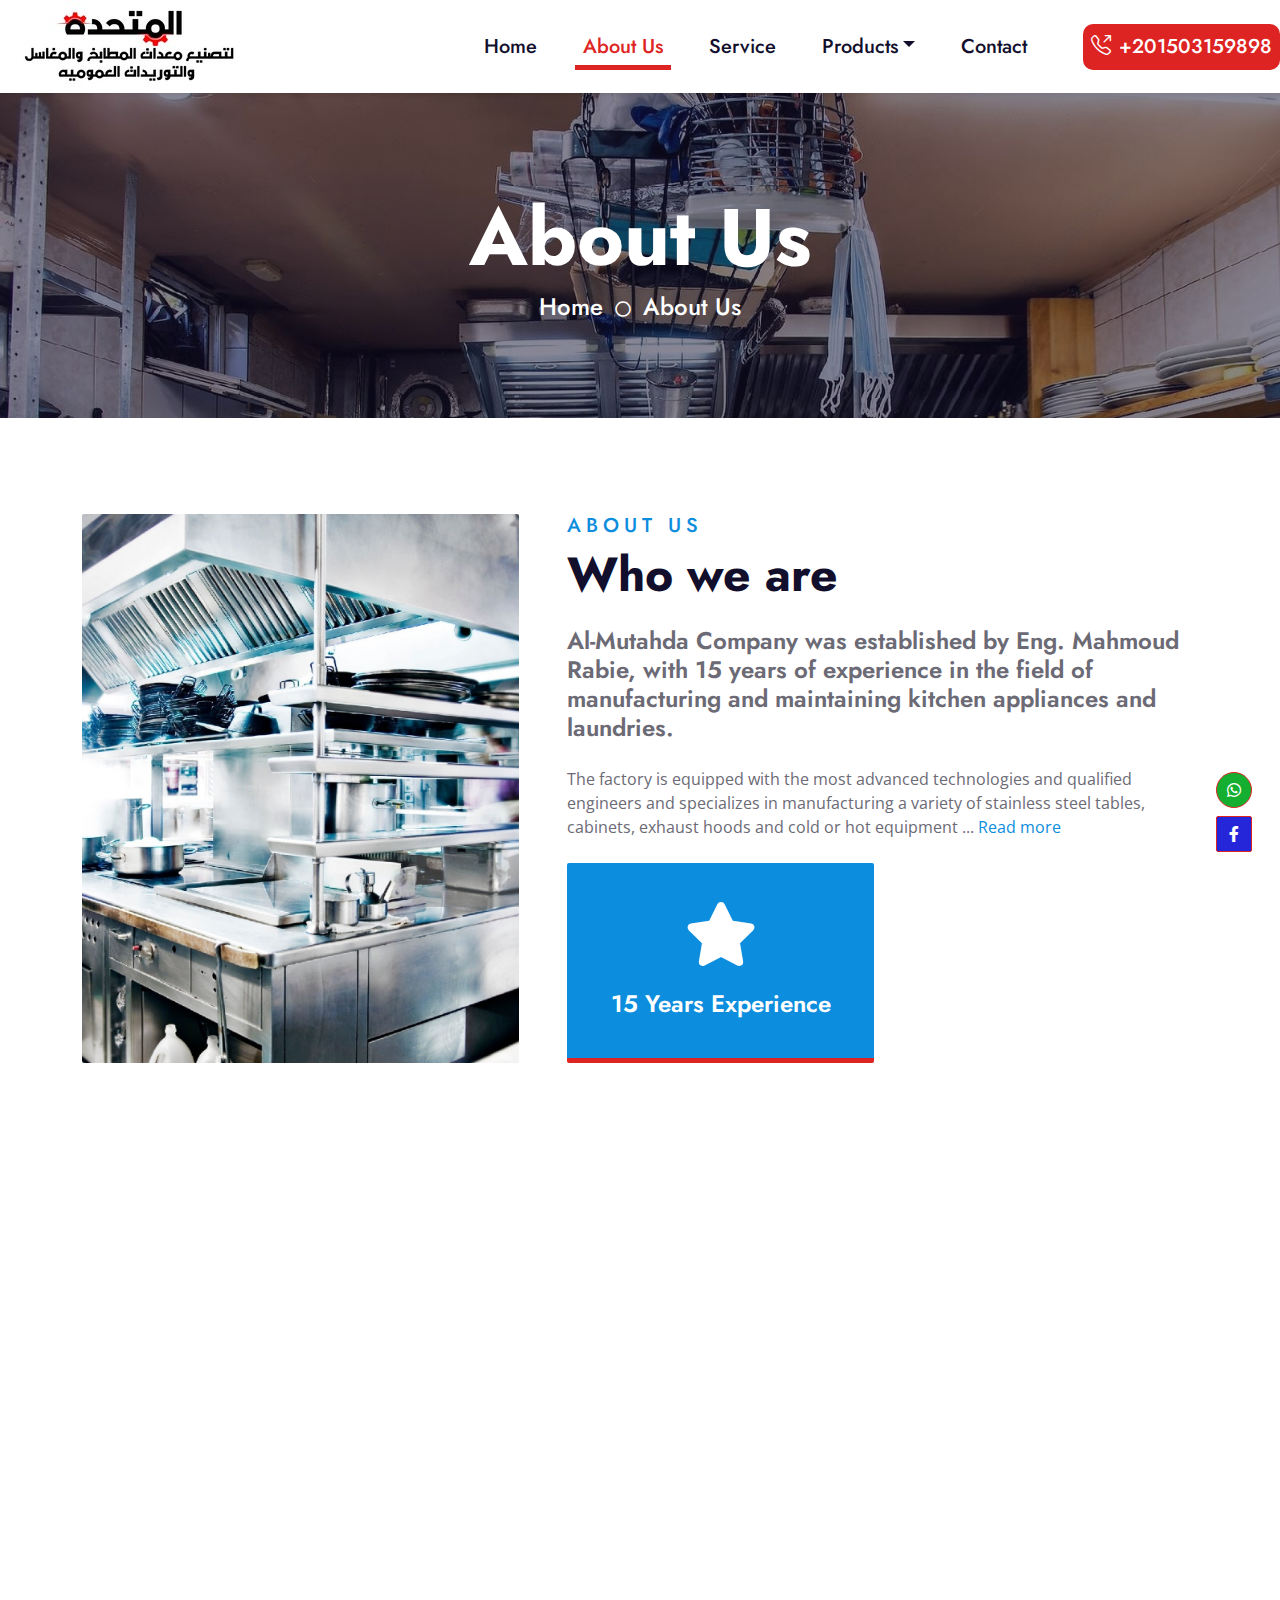
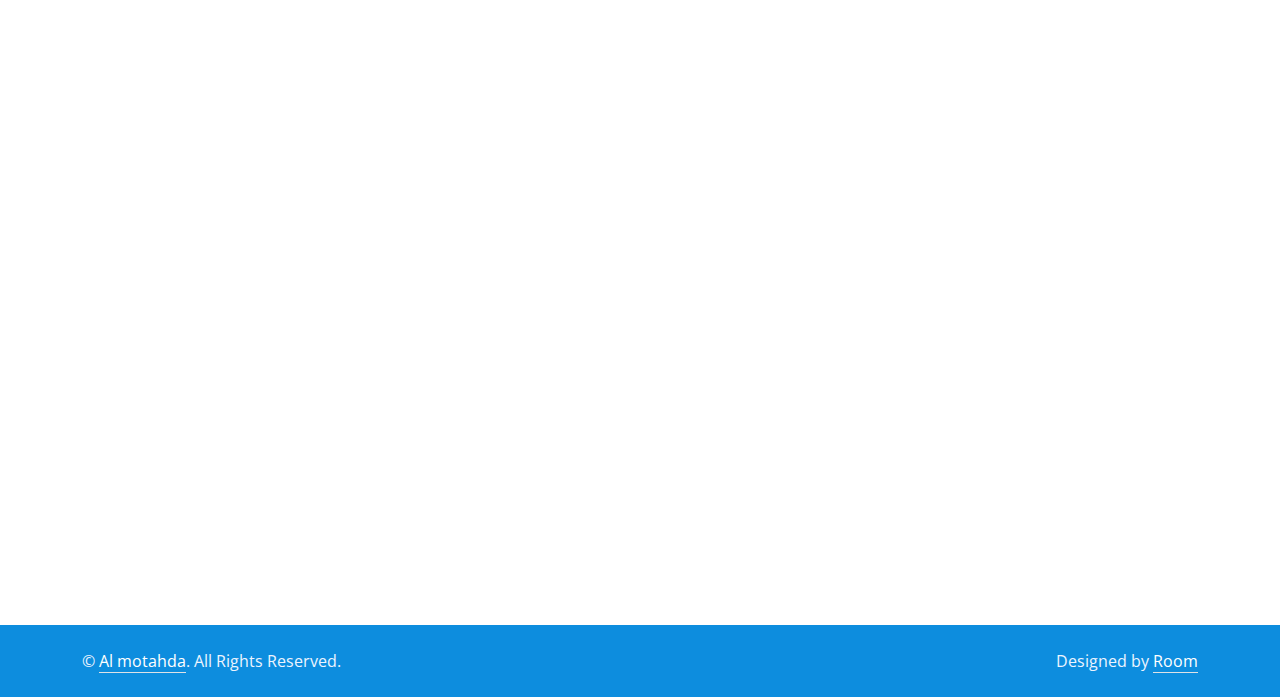
==== About_Us.html @ 20858cf2 "first commit" ====
<!DOCTYPE html>
<html lang="en">

<head>
    <meta charset="utf-8">
    <title>About Us</title>
    <meta content="width=device-width, initial-scale=1.0" name="viewport">
    <meta content="Free HTML Templates" name="keywords">
    <meta content="Free HTML Templates" name="description">

    <!-- Favicon -->
    <link href="img/favicon.ico" rel="icon">

    <!-- Google Web Fonts -->
    <link rel="preconnect" href="https://fonts.gstatic.com">
    <link href="https://fonts.googleapis.com/css2?family=Jost:wght@500;600;700&family=Open+Sans:wght@400;600&display=swap" rel="stylesheet"> 

    <!-- Icon Font Stylesheet -->
    <link href="https://cdnjs.cloudflare.com/ajax/libs/font-awesome/5.10.0/css/all.min.css" rel="stylesheet">
    <link href="https://cdn.jsdelivr.net/npm/bootstrap-icons@1.4.1/font/bootstrap-icons.css" rel="stylesheet">
    <link href="lib/flaticon/font/flaticon.css" rel="stylesheet">

    <!-- Libraries Stylesheet -->
    <link href="lib/owlcarousel/assets/owl.carousel.min.css" rel="stylesheet">
    <link href="lib/animate/animate.min.css" rel="stylesheet">

    <!-- Customized Bootstrap Stylesheet -->
    <link href="css/bootstrap.min.css" rel="stylesheet">

    <!-- Template Stylesheet -->
    <link href="css/style.css" rel="stylesheet">
</head>

<body>
    <!-- Navbar Start -->
    <nav class="navbar navbar-expand-lg bg-white navbar-light shadow-sm py-3 py-lg-0 px-3 px-lg-0">
        <img src="img/971c4b78-7bb0-43eb-bea1-5730bfef.png" alt="">
        <button class="navbar-toggler" type="button" data-bs-toggle="collapse" data-bs-target="#navbarCollapse">
            <span class="navbar-toggler-icon"></span>
        </button>
        <div class="collapse navbar-collapse" id="navbarCollapse">
            <div class="navbar-nav ms-auto py-0">
                <a href="index.html" class="nav-item nav-link">Home</a>
                <a href="About_Us.html" class="nav-item nav-link active">About Us</a>
                <a href="service.html" class="nav-item nav-link">Service</a>
                <div class="nav-item dropdown">
                    <a href="#" class="nav-link dropdown-toggle" data-bs-toggle="dropdown">Products</a>
                    <div class="dropdown-menu m-0">
                        <a href="hot_line.html" class="dropdown-item">Hot Line Equipment</a>
                        <a href="cold_line.html" class="dropdown-item">Cold Line Equipment</a>
                        <a href="nutrel.html" class="dropdown-item">Nuteral Equipment</a>
                    </div>
                </div>
                <a href="contact.html" class="nav-item nav-link">Contact</a>
                <a href="tel:+201503159898" class="nav-item nav-link nav-contact bg-secondary text-white ms-lg-5"
                    style="border-radius: 10px;"><i class="bi bi-telephone-outbound me-2"></i>+201503159898</a>            </div>
        </div>
    </nav>
    <!-- Navbar End -->


    <!-- Hero Start -->
    <div class="container-fluid bg-primary p-5 hero-header mb-5">
        <div class="row py-5">
            <div class="col-12 text-center">
                <h1 class="display-1 text-white animated zoomIn">About Us</h1>
                <a href="" class="h4 text-white">Home</a>
                <i class="far fa-circle text-white px-2"></i>
                <a href="" class="h4 text-white">About Us</a>
            </div>
        </div>
    </div>
    <!-- Hero End -->



    <!-- About Us Start -->
    <div class="container-fluid py-5 wow fadeInUp" data-wow-delay="0.1s">
        <div class="container">
            <div class="row gx-5">
                <div class="col-lg-5 mb-5 mb-lg-0" style="min-height: 500px;">
                    <div class="position-relative h-100">
                        <img class="position-absolute w-100 h-100 rounded wow zoomIn" data-wow-delay="0.3s"
                            src="img/about.jpg" style="object-fit: cover;">
                    </div>
                </div>
                <div class="col-lg-7">
                    <div class="mb-4">
                        <h5 class="text-primary text-uppercase" style="letter-spacing: 5px;">About Us</h5>
                        <h1 class="display-5 mb-0">Who we are</h1>
                    </div>
                    <h4 class="text-body mb-4">Al-Mutahda Company was established by Eng. Mahmoud Rabie, with 15
                        years of experience in the field of manufacturing and maintaining kitchen appliances and
                        laundries.</h4>
                    <p class="mb-4">The factory is equipped with the most advanced technologies and qualified engineers
                        and specializes in manufacturing a variety of stainless steel tables, cabinets, exhaust hoods
                        and cold or hot equipment <span id="dots">...</span><span id="more" style="display: none;">which are absolutely essential in industrial kitchens, hospitals,
                        hotels, restaurants and tourist villages. We also manufacture cooking equipment in a wide range
                        of varieties. We also introduced commercial refrigerators and freezers to the market. After
                        years of practice-gained knowledge from market demand, we have reached maximum professionalism
                        in a very short time. It was due to relentless technical practice, the outstanding importance of
                        each of the required items and of course constant re-research that made us build a high quality
                        and standard product to attend our customers in every field. </span>
                        <span style="color: #0D8DDE; cursor: pointer;" id="myBtn">Read more</span>
                    </p> 
                    <div class="row g-3">
                        <div class="col-sm-6 wow zoomIn" data-wow-delay="0.6s">
                            <div class="bg-primary d-flex flex-column justify-content-center text-center border-bottom border-5 border-secondary rounded p-3"
                                style="height: 200px;">
                                <i class="fa fa-star fa-4x text-white mb-4"></i>
                                <h4 class="text-white mb-0">15 Years Experience</h4>
                            </div>
                        </div>
                    </div>
                </div>
            </div>
        </div>
    </div>
    <!-- About Us End -->


 

    <!-- Team Start -->
    <div class="container-fluid py-5 wow fadeInUp" data-wow-delay="0.1s">
        <div class="container">
            <div class="text-center mx-auto mb-5" style="max-width: 600px;">
                <h5 class="text-primary text-uppercase" style="letter-spacing: 5px;">Team Members</h5>
                <h1 class="display-5 mb-0">Our Professional Team Members</h1>
            </div>
            <div class="row g-5">
                <div class="col-lg-4 wow slideInUp" data-wow-delay="0.3s">
                    <div class="position-relative rounded-top">
                        <img class="img-fluid rounded-top w-100" src="img/team-1.jpg" alt="">
                        <div class="position-absolute bottom-0 end-0 d-flex flex-column bg-white p-1"
                            style="margin-right: -25px;">
                            <a class="btn btn-outline-secondary btn-square m-1" href="#"><i
                                    class="fab fa-twitter fw-normal"></i></a>
                            <a class="btn btn-outline-secondary btn-square m-1" href="#"><i
                                    class="fab fa-facebook-f fw-normal"></i></a>
                            <a class="btn btn-outline-secondary btn-square m-1" href="#"><i
                                    class="fab fa-linkedin-in fw-normal"></i></a>
                            <a class="btn btn-outline-secondary btn-square m-1" href="#"><i
                                    class="fab fa-instagram fw-normal"></i></a>
                        </div>
                    </div>
                    <div class="bg-primary text-center rounded-bottom p-4">
                        <h3 class="text-white">Eng Mahmoud Rabiee</h3>
                        <p class="text-white m-0">CEO</p>
                    </div>
                </div>
                <div class="col-lg-4 wow slideInUp" data-wow-delay="0.6s">
                    <div class="position-relative rounded-top">
                        <img class="img-fluid rounded-top w-100" src="img/team-2.jpg" alt="">
                        <div class="position-absolute bottom-0 end-0 d-flex flex-column bg-white p-1"
                            style="margin-right: -25px;">
                            <a class="btn btn-outline-secondary btn-square m-1" href="#"><i
                                    class="fab fa-twitter fw-normal"></i></a>
                            <a class="btn btn-outline-secondary btn-square m-1" href="#"><i
                                    class="fab fa-facebook-f fw-normal"></i></a>
                            <a class="btn btn-outline-secondary btn-square m-1" href="#"><i
                                    class="fab fa-linkedin-in fw-normal"></i></a>
                            <a class="btn btn-outline-secondary btn-square m-1" href="#"><i
                                    class="fab fa-instagram fw-normal"></i></a>
                        </div>
                    </div>
                    <div class="bg-primary text-center rounded-bottom p-4">
                        <h3 class="text-white">Ahmed Shaheen</h3>
                        <p class="text-white m-0">Data Analyst</p>
                    </div>
                </div>
                <div class="col-lg-4 wow slideInUp" data-wow-delay="0.9s">
                    <div class="position-relative rounded-top">
                        <img class="img-fluid rounded-top w-100" src="img/team-3.jpg" alt="">
                        <div class="position-absolute bottom-0 end-0 d-flex flex-column bg-white p-1"
                            style="margin-right: -25px;">
                            <a class="btn btn-outline-secondary btn-square m-1" href="#"><i
                                    class="fab fa-twitter fw-normal"></i></a>
                            <a class="btn btn-outline-secondary btn-square m-1" href="#"><i
                                    class="fab fa-facebook-f fw-normal"></i></a>
                            <a class="btn btn-outline-secondary btn-square m-1" href="#"><i
                                    class="fab fa-linkedin-in fw-normal"></i></a>
                            <a class="btn btn-outline-secondary btn-square m-1" href="#"><i
                                    class="fab fa-instagram fw-normal"></i></a>
                        </div>
                    </div>
                    <div class="bg-primary text-center rounded-bottom p-4">
                        <h3 class="text-white">ِAbdullah Ead</h3>
                        <p class="text-white m-0">Purchasing Manager</p>
                    </div>
                </div>
            </div>
        </div>
    </div>
    <!-- Team End -->


 

    <!-- Footer Start -->
     <div class="container-fluid bg-dark text-light mt-5 py-5 wow fadeInUp" data-wow-delay="0.1s">
        <div class="container pt-5">
            <div class="row g-5">
                <div class="col-lg-3 col-md-6">
                    <h3 class="text-white mb-4">Quick Links</h3>
                    <div class="d-flex flex-column justify-content-start">
                        <a class="text-light mb-2" href="/index.html"><i class="bi bi-arrow-right text-primary me-2"></i>Home</a>
                        <a class="text-light mb-2" href="/About_Us.html"><i class="bi bi-arrow-right text-primary me-2"></i>About Us</a>
                        <a class="text-light mb-2" href="/service.html"><i class="bi bi-arrow-right text-primary me-2"></i>Our
                            Services</a>
                         
                        <a class="text-light" href="/contact.html"><i class="bi bi-arrow-right text-primary me-2"></i>Contact Us</a>
                    </div>
                </div>
                <div class="col-lg-1 col-md-6">
                </div>
                <div class="col-lg-5 col-md-6">
                    <h3 class="text-white mb-4">Get In Touch</h3>
                    <p class="mb-2"><i class="bi bi-geo-alt text-primary me-2"></i>Birty cairo</p>
                    <p class="mb-2"><i class="bi bi-envelope-open text-primary me-2"></i>mahmoudrabiea2020@gmail.com</p>
                    <p class="mb-0"><i class="bi bi-telephone text-primary me-2"></i>+0150 315 9898</p>
                </div>
                <div class="col-lg-3 col-md-6">
                    <h3 class="text-white mb-4">Follow Us</h3>
                    <div class="d-flex">
                        <a class="btn btn-lg btn-primary btn-lg-square rounded me-2" href="https://wa.me/201503159898"><i
                                class="fab fa-whatsapp fw-normal"></i></a>
                        <a class="btn btn-lg btn-primary btn-lg-square rounded me-2" href="https://www.facebook.com/profile.php?id=100083071733934"><i
                                class="fab fa-facebook-f fw-normal"></i></a> 
                    </div>
                </div>
               
            </div>
        </div>
    </div>
    <div class="container-fluid bg-primary text-light py-4">
        <div class="container">
            <div class="row g-5">
                <div class="col-md-6 text-center text-md-start">
                    <p class="mb-md-0">&copy; <a class="text-white border-bottom" href="#">Al motahda</a>. All
                        Rights Reserved.</p>
                </div>
                <div class="col-md-6 text-center text-md-end">
                    <p class="mb-0">Designed by <a class="text-white border-bottom" href="https://www.linkedin.com/in/solieman-snossy/">Room</a></p>
                </div>
            </div>
        </div>
    </div>
    <!-- Footer End -->


    <!-- Back to Top -->
    <div class="position-fixed bottom-0 end-0 d-flex flex-column p-1"
    style="margin-right: 20px; margin-bottom: 40px; z-index: 1;;">
    <a class="btn btn-outline-secondary btn-square m-1" href="https://wa.me/201503159898" style="background-color: #14af30; border-radius: 50%;"><i
            class="fab fa-whatsapp fw-normal" style="color: #ffffff;"></i></a>
    <a class="btn btn-outline-secondary btn-square m-1" href="https://www.facebook.com/profile.php?id=100083071733934" style="background-color: rgb(37, 37, 217);"><i
            class="fab fa-facebook-f fw-normal" style="color: #ffffff;"></i></a>
    </div>


    <!-- JavaScript Libraries -->
    <script src="https://code.jquery.com/jquery-3.4.1.min.js"></script>
    <script src="https://cdn.jsdelivr.net/npm/bootstrap@5.0.0/dist/js/bootstrap.bundle.min.js"></script>
    <script src="lib/wow/wow.min.js"></script>
    <script src="lib/easing/easing.min.js"></script>
    <script src="lib/waypoints/waypoints.min.js"></script>
    <script src="lib/owlcarousel/owl.carousel.min.js"></script>

    <!-- Template Javascript -->
    <script src="js/main.js"></script>
</body>

</html>
---- lib/flaticon/font/flaticon.css ----
@font-face {
    font-family: "flaticon";
    src: url("./flaticon.ttf?7ecca773380623aac2649a7edcc0a3f2") format("truetype"),
url("./flaticon.woff?7ecca773380623aac2649a7edcc0a3f2") format("woff"),
url("./flaticon.woff2?7ecca773380623aac2649a7edcc0a3f2") format("woff2"),
url("./flaticon.eot?7ecca773380623aac2649a7edcc0a3f2#iefix") format("embedded-opentype"),
url("./flaticon.svg?7ecca773380623aac2649a7edcc0a3f2#flaticon") format("svg");
}

i[class^="flaticon-"]:before, i[class*=" flaticon-"]:before {
    font-family: flaticon !important;
    font-style: normal;
    font-weight: normal !important;
    font-variant: normal;
    text-transform: none;
    line-height: 1;
    -webkit-font-smoothing: antialiased;
    -moz-osx-font-smoothing: grayscale;
}

.flaticon-security-system:before {
    content: "\f101";
}
.flaticon-cctv:before {
    content: "\f102";
}
.flaticon-socket:before {
    content: "\f103";
}
.flaticon-setup:before {
    content: "\f104";
}
.flaticon-surveillance:before {
    content: "\f105";
}
.flaticon-recorder:before {
    content: "\f106";
}
.flaticon-wireless:before {
    content: "\f107";
}
.flaticon-ip-camera:before {
    content: "\f108";
}
.flaticon-double:before {
    content: "\f109";
}
.flaticon-camera:before {
    content: "\f10a";
}
---- css/style.css ----
/********** Template CSS **********/
:root {
    --primary: #de2323;
    --secondary: #6b232a;
    --light: #ECF4FF;
    --dark: #120F2D;
}

[class^=flaticon-]:before,
[class*=" flaticon-"]:before,
[class^=flaticon-]:after,
[class*=" flaticon-"]:after {
    font-size: inherit;
    margin-left: 0;
}

h1,
h2,
.font-weight-bold {
    font-weight: 700 !important;
}

h3,
h4,
.font-weight-semi-bold {
    font-weight: 600 !important;
}

h5,
h6,
.font-weight-medium {
    font-weight: 500 !important;
}

.btn {
    font-family: 'Jost', sans-serif;
    font-weight: 600;
    transition: .5s;
}

.btn-primary,
.btn-secondary,
.btn-primary:hover,
.btn-secondary:hover {
    color: #FFFFFF;
}

.btn-primary:hover {
    background: var(--secondary);
    border-color: var(--secondary);
}

.btn-secondary:hover {
    background: var(--primary);
    border-color: var(--primary);
}

.btn-square {
    width: 36px;
    height: 36px;
}

.btn-sm-square {
    width: 28px;
    height: 28px;
}

.btn-lg-square {
    width: 46px;
    height: 46px;
}

.btn-square,
.btn-sm-square,
.btn-lg-square {
    padding-left: 0;
    padding-right: 0;
    text-align: center;
}

.back-to-top {
    position: fixed;
    display: none;
    right: 45px;
    bottom: 45px;
    z-index: 99;
}

.navbar-light .navbar-nav .nav-link {
    font-family: 'Jost', sans-serif;
    position: relative;
    margin-left: 30px; 
    font-size: 20px;
    font-weight: 500;
    color: var(--dark);
    outline: none;
    transition: .5s;
}
 

.navbar-light .navbar-nav .nav-link:hover,
.navbar-light .navbar-nav .nav-link.active {
    color: var(--primary);
}

@media (min-width: 992px) {
    .navbar-light .navbar-nav .nav-link::before {
        position: absolute;
        content: "";
        width: 0;
        height: 5px;
        bottom: 0;
        left: 50%;
        background: var(--primary);
        transition: .5s;
    }

    .navbar-light .navbar-nav .nav-link:hover::before,
    .navbar-light .navbar-nav .nav-link.active::before {
        width: 100%;
        left: 0;
    }

    .navbar-light .navbar-nav .nav-link.nav-contact::before {
        display: none;
    }
}

@media (max-width: 991.98px) {
    .navbar-light .navbar-nav .nav-link  {
        margin-left: 0;
        padding: 10px 0;
    }
}

.carousel-caption {
    top: 0;
    left: 0;
    right: 0;
    bottom: 0;
    background: rgba(18, 15, 45, .5);
    z-index: 1;
}

@media (max-width: 576px) {
    .carousel-caption h5 {
        font-size: 14px;
        font-weight: 500 !important;
    }

    .carousel-caption h1 {
        font-size: 30px;
        font-weight: 600 !important;
    }
}

.carousel-control-prev,
.carousel-control-next {
    width: 10%;
}

.carousel-control-prev-icon,
.carousel-control-next-icon {
    width: 3rem;
    height: 3rem;
}

.carousel-indicators {
    align-items: flex-end;
}

.carousel-indicators [data-bs-target] {
    width: 5px;
    height: 25px;
}

.carousel-indicators .active {
    height: 45px;
}

.hero-header {
    background: linear-gradient(rgba(18, 15, 45, .5), rgba(18, 15, 45, .5)), url(../img/carousel-1.jpg) top right no-repeat;
    background-size: cover;
}

.service-item div {
    z-index: 1;
    text-align: center;
}
.service-item div img {
    z-index: 1;
    width: 80%;
    height: 250px;
}

/* .service-item div::after {
    position: absolute;
    content: "";
    width: 0;
    height: 100%;
    top: 0;
    left: 0;
    border-radius: 2px 2px 0 0;
    transition: .5s;
    z-index: -1;
}

.service-item div:hover::after {
    width: 100%;
    background: var(--primary);
} */

.service-item * {
    transition: .5s;
}

/* .service-item:hover * {
    color: var(--light) !important;
} */

.bg-offer {
    background: linear-gradient(rgba(18, 15, 45, .5), rgba(18, 15, 45, .5)), url(../img/carousel-2.jpg) top right no-repeat;
    background-size: cover;
}

.testimonial-carousel .owl-dots {
    height: 45px;
    margin-top: 5px;
    display: flex;
    align-items: flex-end;
    justify-content: center;
}

.testimonial-carousel .owl-dot {
    position: relative;
    display: inline-block;
    margin: 0 5px;
    width: 5px;
    height: 25px;
    background: #DDDDDD;
    transition: .5s;
}

.testimonial-carousel .owl-dot.active {
    height: 45px;
    background: var(--primary);
}

.testimonial-carousel .owl-item .testimonial-text,
.testimonial-carousel .owl-item .testimonial-text * {
    transition: .5s;
}

.testimonial-carousel .owl-item.center .testimonial-text {
    background: var(--primary) !important;
}

.testimonial-carousel .owl-item.center .testimonial-text * {
    color: #FFFFFF !important;
}

.blog-date {
    position: absolute;
    width: 90px;
    height: 65px;
    top: 75px;
    left: -25px;
    display: flex;
    align-items: center;
    justify-content: center;
    flex-direction: column;
    background: var(--secondary);
}

.blog-date::after {
    position: absolute;
    content: "";
    width: 0;
    height: 0;
    top: -25px;
    left: 0;
    border: 13px solid;
    border-color: transparent #D34351 #D34351 transparent;
    z-index: -1;
}
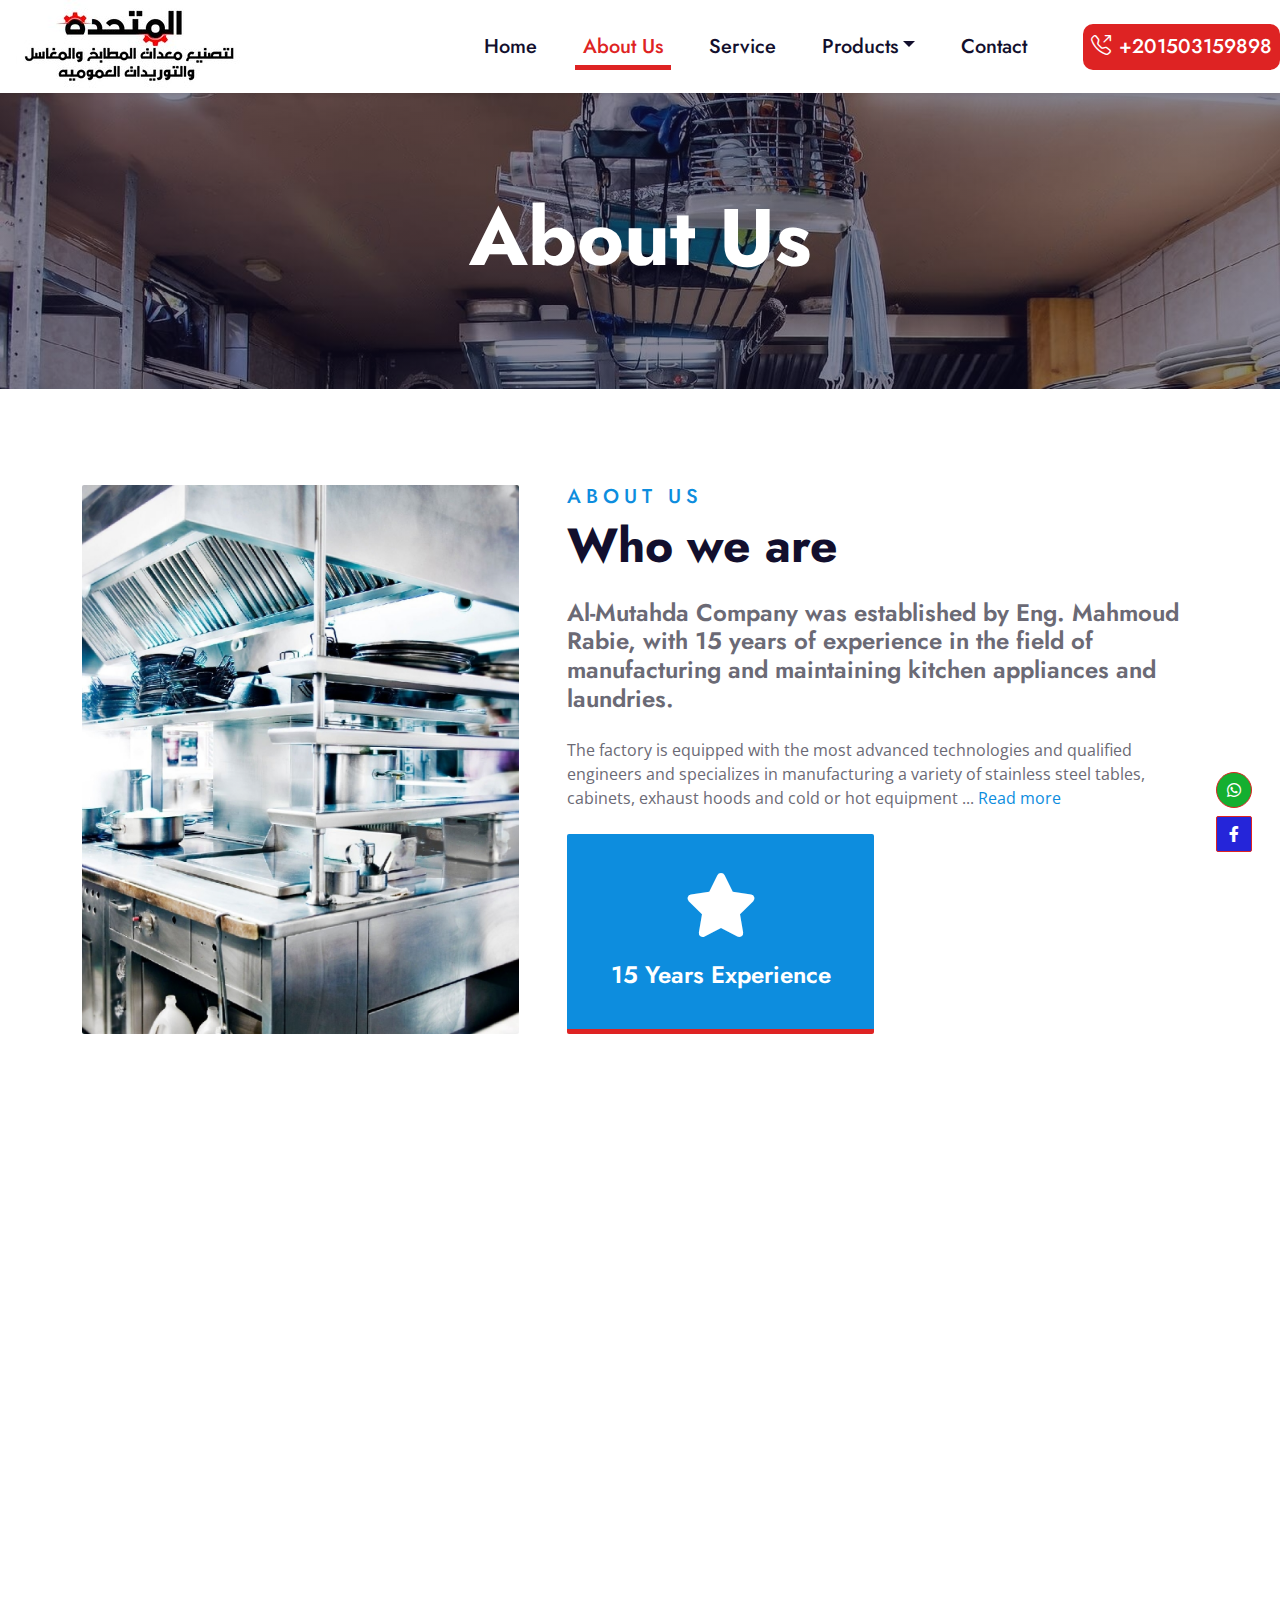
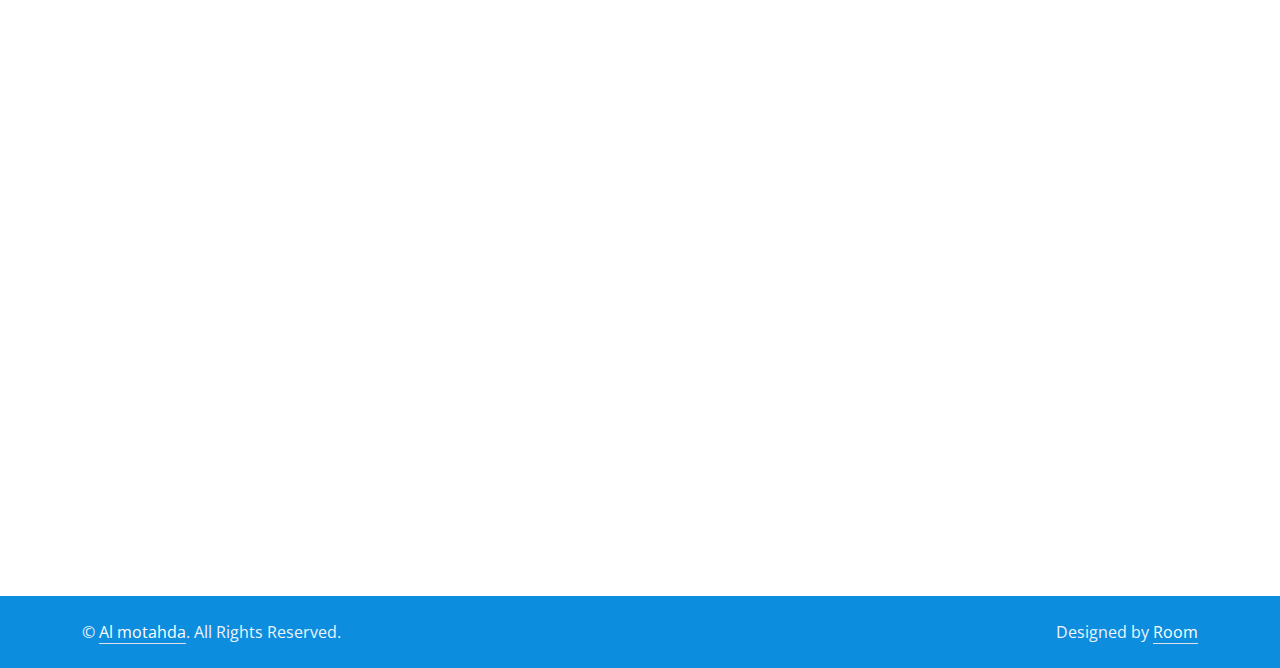
==== commit 819bfa91: "ver 3" ====
--- a/About_Us.html
+++ b/About_Us.html
@@ -49,6 +49,9 @@
                         <a href="hot_line.html" class="dropdown-item">Hot Line Equipment</a>
                         <a href="cold_line.html" class="dropdown-item">Cold Line Equipment</a>
                         <a href="nutrel.html" class="dropdown-item">Nuteral Equipment</a>
+                        <a href="hotel_laundry.html" class="dropdown-item">Hotel Laundry Equipment</a>
+                        <a href="mixer.html" class="dropdown-item">Mixer Equipment</a>
+                        <a href="hood_line.html" class="dropdown-item">Hood Products</a>
                     </div>
                 </div>
                 <a href="contact.html" class="nav-item nav-link">Contact</a>
@@ -64,9 +67,6 @@
         <div class="row py-5">
             <div class="col-12 text-center">
                 <h1 class="display-1 text-white animated zoomIn">About Us</h1>
-                <a href="" class="h4 text-white">Home</a>
-                <i class="far fa-circle text-white px-2"></i>
-                <a href="" class="h4 text-white">About Us</a>
             </div>
         </div>
     </div>
@@ -128,21 +128,16 @@
                 <h5 class="text-primary text-uppercase" style="letter-spacing: 5px;">Team Members</h5>
                 <h1 class="display-5 mb-0">Our Professional Team Members</h1>
             </div>
-            <div class="row g-5">
+            <div class="row g-5" style="justify-content: center;">
                 <div class="col-lg-4 wow slideInUp" data-wow-delay="0.3s">
                     <div class="position-relative rounded-top">
-                        <img class="img-fluid rounded-top w-100" src="img/team-1.jpg" alt="">
+                        <img class="img-fluid rounded-top  w-100" src="img/eng mahmoud 2.jpg" alt="">
                         <div class="position-absolute bottom-0 end-0 d-flex flex-column bg-white p-1"
-                            style="margin-right: -25px;">
-                            <a class="btn btn-outline-secondary btn-square m-1" href="#"><i
-                                    class="fab fa-twitter fw-normal"></i></a>
-                            <a class="btn btn-outline-secondary btn-square m-1" href="#"><i
-                                    class="fab fa-facebook-f fw-normal"></i></a>
-                            <a class="btn btn-outline-secondary btn-square m-1" href="#"><i
-                                    class="fab fa-linkedin-in fw-normal"></i></a>
-                            <a class="btn btn-outline-secondary btn-square m-1" href="#"><i
-                                    class="fab fa-instagram fw-normal"></i></a>
-                        </div>
+                        style="margin-right: -25px;">
+                        <a class="btn btn-outline-secondary btn-square m-1" href="https://www.facebook.com/profile.php?id=100007470755887"><i
+                                class="fab fa-facebook-f fw-normal"></i></a>
+
+                    </div>
                     </div>
                     <div class="bg-primary text-center rounded-bottom p-4">
                         <h3 class="text-white">Eng Mahmoud Rabiee</h3>
@@ -153,42 +148,19 @@
                     <div class="position-relative rounded-top">
                         <img class="img-fluid rounded-top w-100" src="img/team-2.jpg" alt="">
                         <div class="position-absolute bottom-0 end-0 d-flex flex-column bg-white p-1"
-                            style="margin-right: -25px;">
-                            <a class="btn btn-outline-secondary btn-square m-1" href="#"><i
-                                    class="fab fa-twitter fw-normal"></i></a>
-                            <a class="btn btn-outline-secondary btn-square m-1" href="#"><i
-                                    class="fab fa-facebook-f fw-normal"></i></a>
-                            <a class="btn btn-outline-secondary btn-square m-1" href="#"><i
-                                    class="fab fa-linkedin-in fw-normal"></i></a>
-                            <a class="btn btn-outline-secondary btn-square m-1" href="#"><i
-                                    class="fab fa-instagram fw-normal"></i></a>
-                        </div>
+                        style="margin-right: -25px;">
+                        <a class="btn btn-outline-secondary btn-square m-1" href="https://www.facebook.com/ahmed.shaheeen.96/"><i
+                                class="fab fa-facebook-f fw-normal"></i></a>
+                        <a class="btn btn-outline-secondary btn-square m-1" href="https://www.linkedin.com/in/ahmed-shaheen-9214b9191/"><i
+                                class="fab fa-linkedin-in fw-normal"></i></a>
+                    </div>
                     </div>
                     <div class="bg-primary text-center rounded-bottom p-4">
                         <h3 class="text-white">Ahmed Shaheen</h3>
                         <p class="text-white m-0">Data Analyst</p>
                     </div>
                 </div>
-                <div class="col-lg-4 wow slideInUp" data-wow-delay="0.9s">
-                    <div class="position-relative rounded-top">
-                        <img class="img-fluid rounded-top w-100" src="img/team-3.jpg" alt="">
-                        <div class="position-absolute bottom-0 end-0 d-flex flex-column bg-white p-1"
-                            style="margin-right: -25px;">
-                            <a class="btn btn-outline-secondary btn-square m-1" href="#"><i
-                                    class="fab fa-twitter fw-normal"></i></a>
-                            <a class="btn btn-outline-secondary btn-square m-1" href="#"><i
-                                    class="fab fa-facebook-f fw-normal"></i></a>
-                            <a class="btn btn-outline-secondary btn-square m-1" href="#"><i
-                                    class="fab fa-linkedin-in fw-normal"></i></a>
-                            <a class="btn btn-outline-secondary btn-square m-1" href="#"><i
-                                    class="fab fa-instagram fw-normal"></i></a>
-                        </div>
-                    </div>
-                    <div class="bg-primary text-center rounded-bottom p-4">
-                        <h3 class="text-white">ِAbdullah Ead</h3>
-                        <p class="text-white m-0">Purchasing Manager</p>
-                    </div>
-                </div>
+
             </div>
         </div>
     </div>
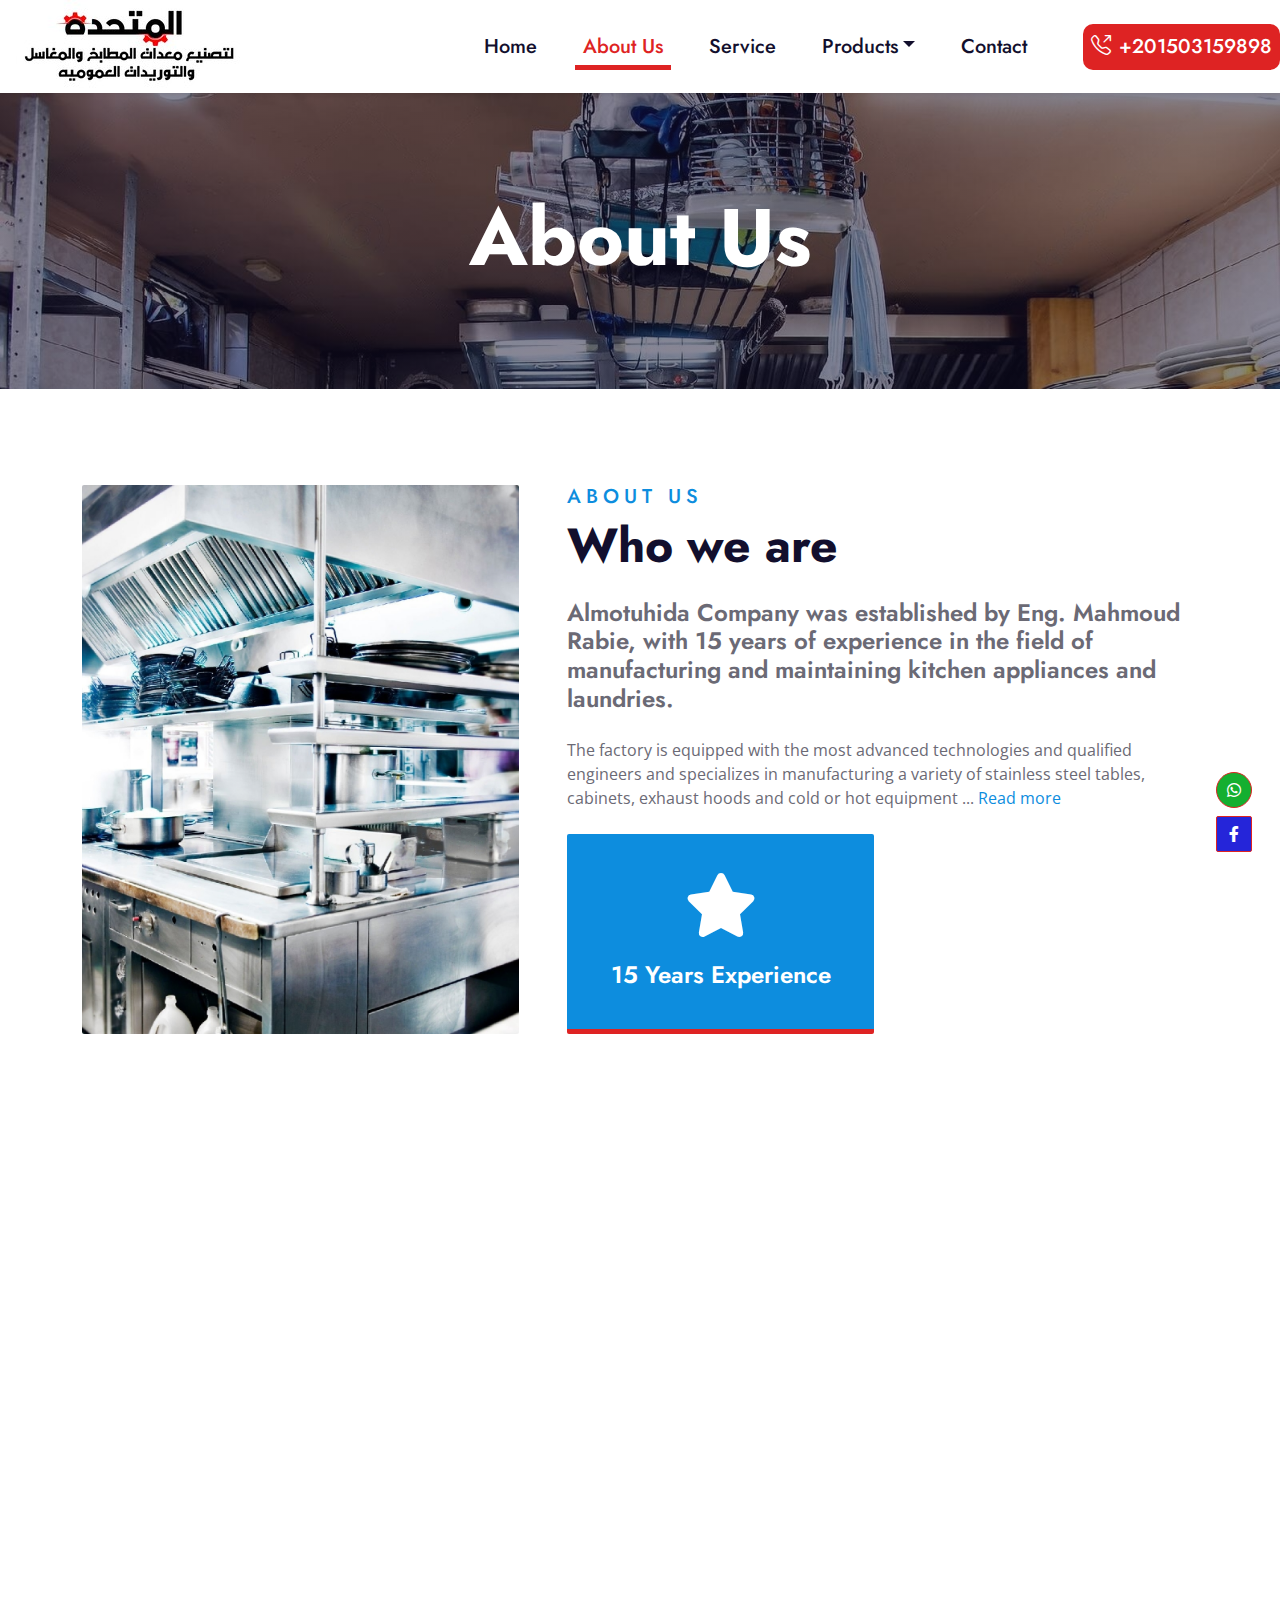
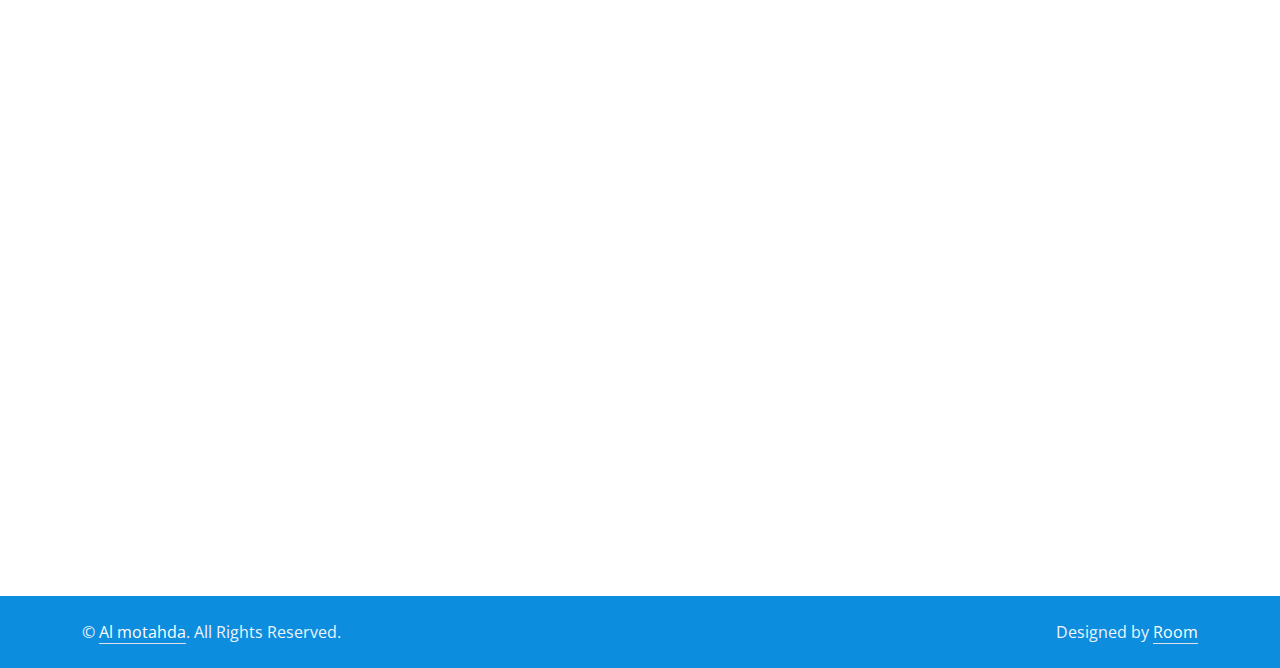
==== commit bdcd12f4: "v7" ====
--- a/About_Us.html
+++ b/About_Us.html
@@ -5,8 +5,10 @@
     <meta charset="utf-8">
     <title>About Us</title>
     <meta content="width=device-width, initial-scale=1.0" name="viewport">
-    <meta content="Free HTML Templates" name="keywords">
-    <meta content="Free HTML Templates" name="description">
+    <meta content="المتحده لمعدات المطابخ و المغاسل" name="description">
+    <meta content="شركة المتحده جسر السويس" name="description">
+    <meta content="عقود صيانه" name="description">
+    <meta content="توريدات قطع غيار مطابخ" name="description">
 
     <!-- Favicon -->
     <link href="img/favicon.ico" rel="icon">
@@ -89,7 +91,7 @@
                         <h5 class="text-primary text-uppercase" style="letter-spacing: 5px;">About Us</h5>
                         <h1 class="display-5 mb-0">Who we are</h1>
                     </div>
-                    <h4 class="text-body mb-4">Al-Mutahda Company was established by Eng. Mahmoud Rabie, with 15
+                    <h4 class="text-body mb-4">Almotuhida Company was established by Eng. Mahmoud Rabie, with 15
                         years of experience in the field of manufacturing and maintaining kitchen appliances and
                         laundries.</h4>
                     <p class="mb-4">The factory is equipped with the most advanced technologies and qualified engineers
